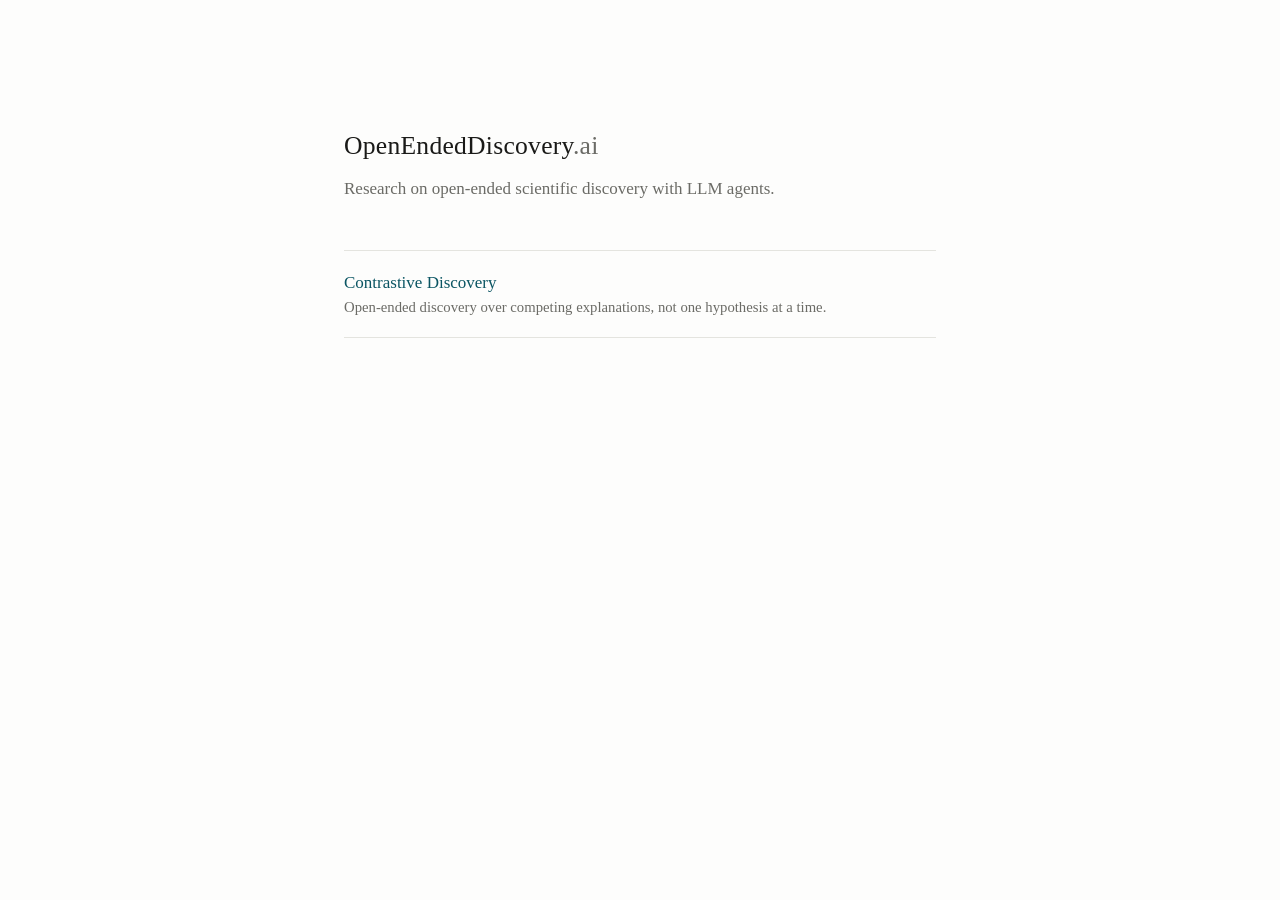
==== index.html @ 90294ccf "Hub site for OpenEndedDiscovery.ai" ====
<!doctype html>
<html lang="en">
<head>
<meta charset="utf-8">
<meta name="viewport" content="width=device-width, initial-scale=1">
<title>OpenEndedDiscovery.ai</title>
<style>
  :root { color-scheme: light dark;
    --bg: #fdfdfc; --fg: #1a1a18; --muted: #6b6b66; --line: #e4e4df; --accent: #0b5563; }
  @media (prefers-color-scheme: dark) {
    :root { --bg: #131312; --fg: #e8e8e4; --muted: #93938c; --line: #2a2a27; --accent: #6fc3d4; }
  }
  * { margin: 0; box-sizing: border-box; }
  body { background: var(--bg); color: var(--fg);
    font: 17px/1.6 Georgia, 'Times New Roman', serif;
    max-width: 40rem; margin: 0 auto; padding: 14vh 1.5rem 4rem; }
  h1 { font-size: 1.6rem; font-weight: normal; letter-spacing: 0.01em; }
  h1 .tld { color: var(--muted); }
  p.tag { color: var(--muted); margin-top: 0.5rem; }
  ul { list-style: none; margin-top: 3rem; padding: 0; }
  li { padding: 1.1rem 0; border-top: 1px solid var(--line); }
  li:last-child { border-bottom: 1px solid var(--line); }
  a { color: var(--accent); text-decoration: none; }
  a:hover, a:focus { text-decoration: underline; }
  .desc { display: block; color: var(--muted); font-size: 0.92rem; }
</style>
</head>
<body>
  <h1>OpenEndedDiscovery<span class="tld">.ai</span></h1>
  <p class="tag">Research on open-ended scientific discovery with LLM agents.</p>
  <ul>
    <li>
      <a href="/contrastive-discovery/">Contrastive Discovery</a>
      <span class="desc">Open-ended discovery over competing explanations, not one hypothesis at a time.</span>
    </li>
  </ul>
</body>
</html>
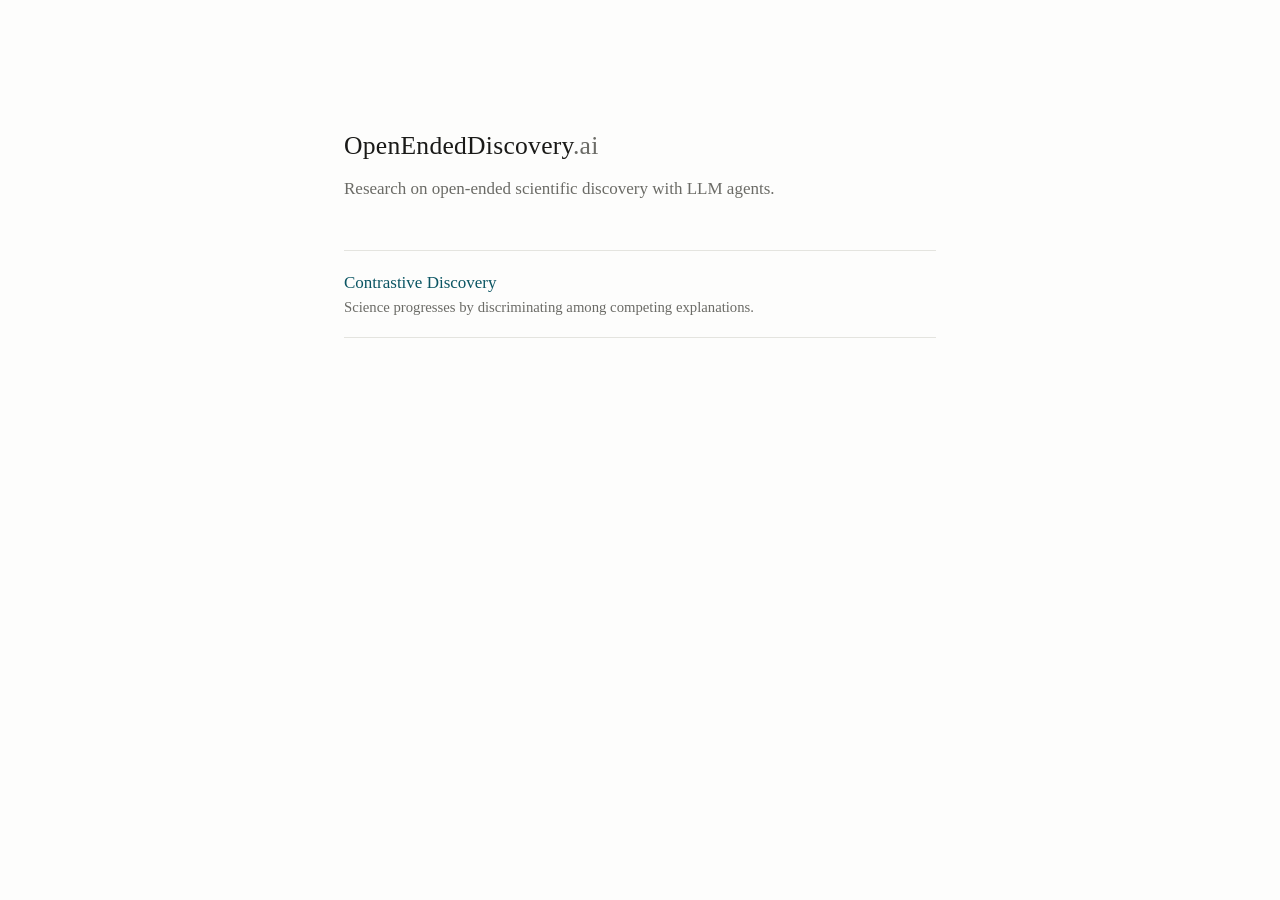
==== commit d2976d99: "Positive framing for the Contrastive Discovery description" ====
--- a/index.html
+++ b/index.html
@@ -31,7 +31,7 @@
   <ul>
     <li>
       <a href="/contrastive-discovery/">Contrastive Discovery</a>
-      <span class="desc">Open-ended discovery over competing explanations, not one hypothesis at a time.</span>
+      <span class="desc">Science progresses by discriminating among competing explanations.</span>
     </li>
   </ul>
 </body>
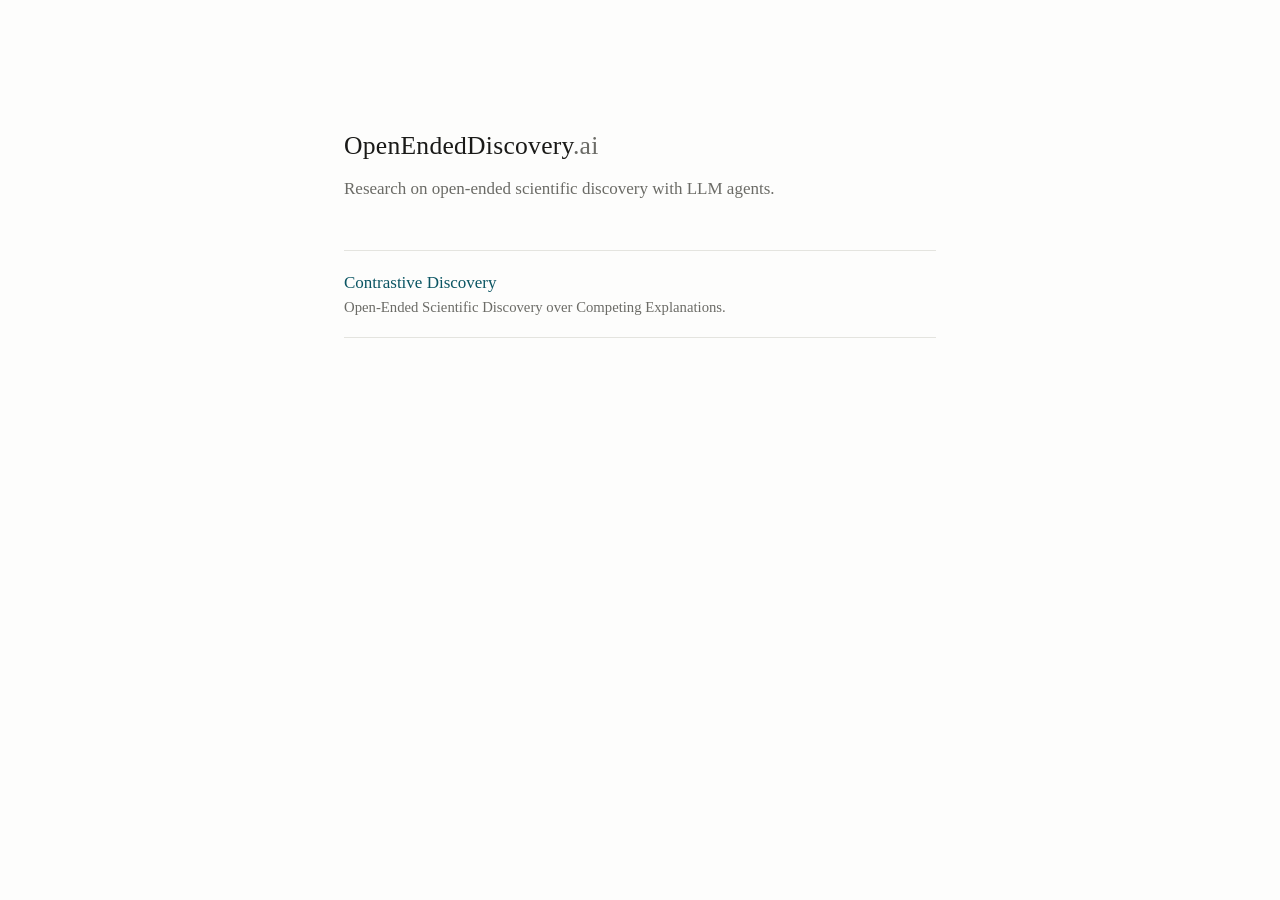
==== commit d916c0c3: "Use the paper title as the project description; PDF link only" ====
--- a/index.html
+++ b/index.html
@@ -31,7 +31,7 @@
   <ul>
     <li>
       <a href="/contrastive-discovery/">Contrastive Discovery</a>
-      <span class="desc">Science progresses by discriminating among competing explanations.</span>
+      <span class="desc">Open-Ended Scientific Discovery over Competing Explanations.</span>
     </li>
   </ul>
 </body>
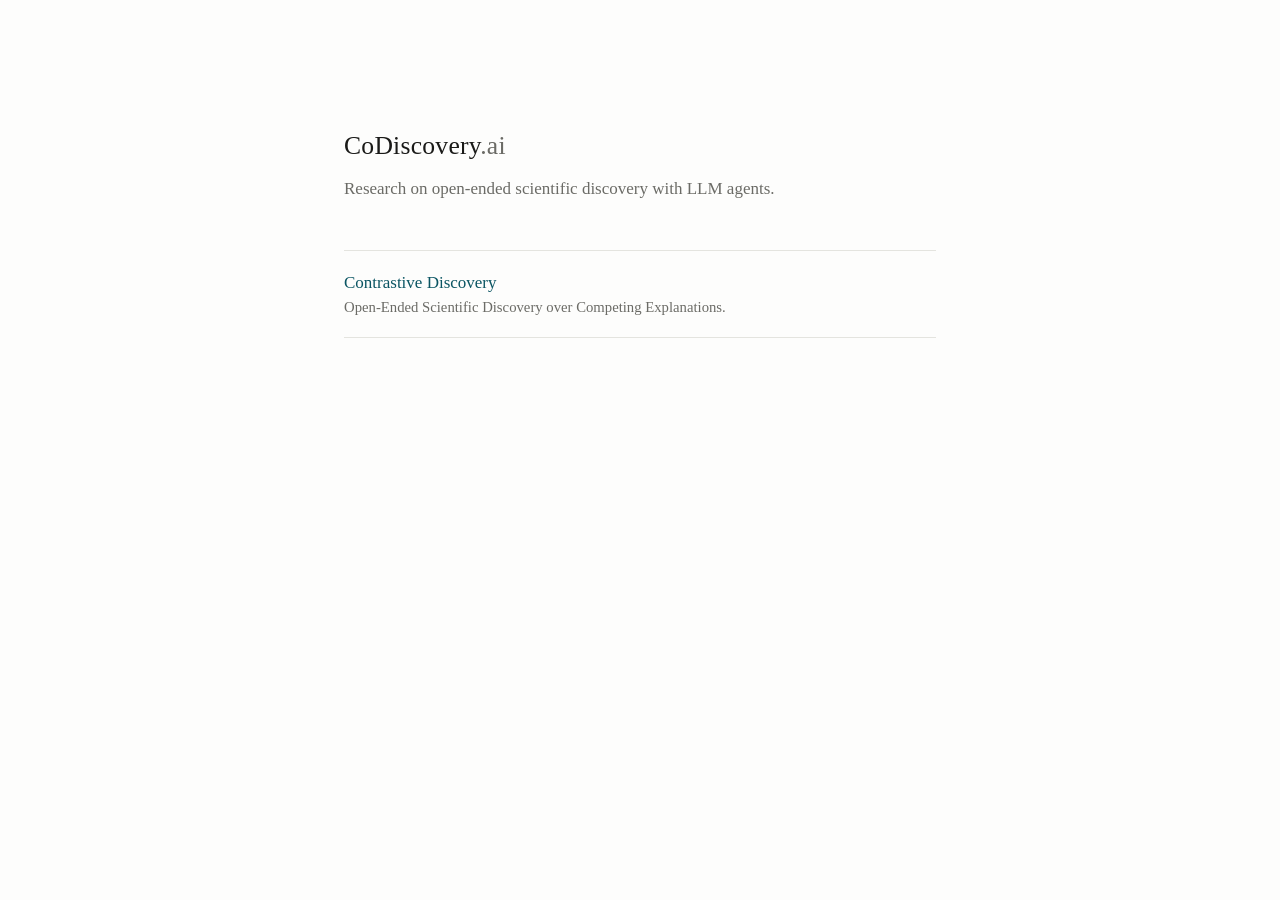
==== commit ff2f3e08: "Add Contrastive Discovery page, move to codiscovery.ai" ====
--- a/index.html
+++ b/index.html
@@ -3,7 +3,9 @@
 <head>
 <meta charset="utf-8">
 <meta name="viewport" content="width=device-width, initial-scale=1">
-<title>OpenEndedDiscovery.ai</title>
+<title>CoDiscovery.ai | Open-Ended Scientific Discovery with LLM Agents</title>
+<meta name="description" content="Research on open-ended scientific discovery with LLM agents.">
+<link rel="canonical" href="https://codiscovery.ai/">
 <style>
   :root { color-scheme: light dark;
     --bg: #fdfdfc; --fg: #1a1a18; --muted: #6b6b66; --line: #e4e4df; --accent: #0b5563; }
@@ -26,7 +28,7 @@
 </style>
 </head>
 <body>
-  <h1>OpenEndedDiscovery<span class="tld">.ai</span></h1>
+  <h1>CoDiscovery<span class="tld">.ai</span></h1>
   <p class="tag">Research on open-ended scientific discovery with LLM agents.</p>
   <ul>
     <li>
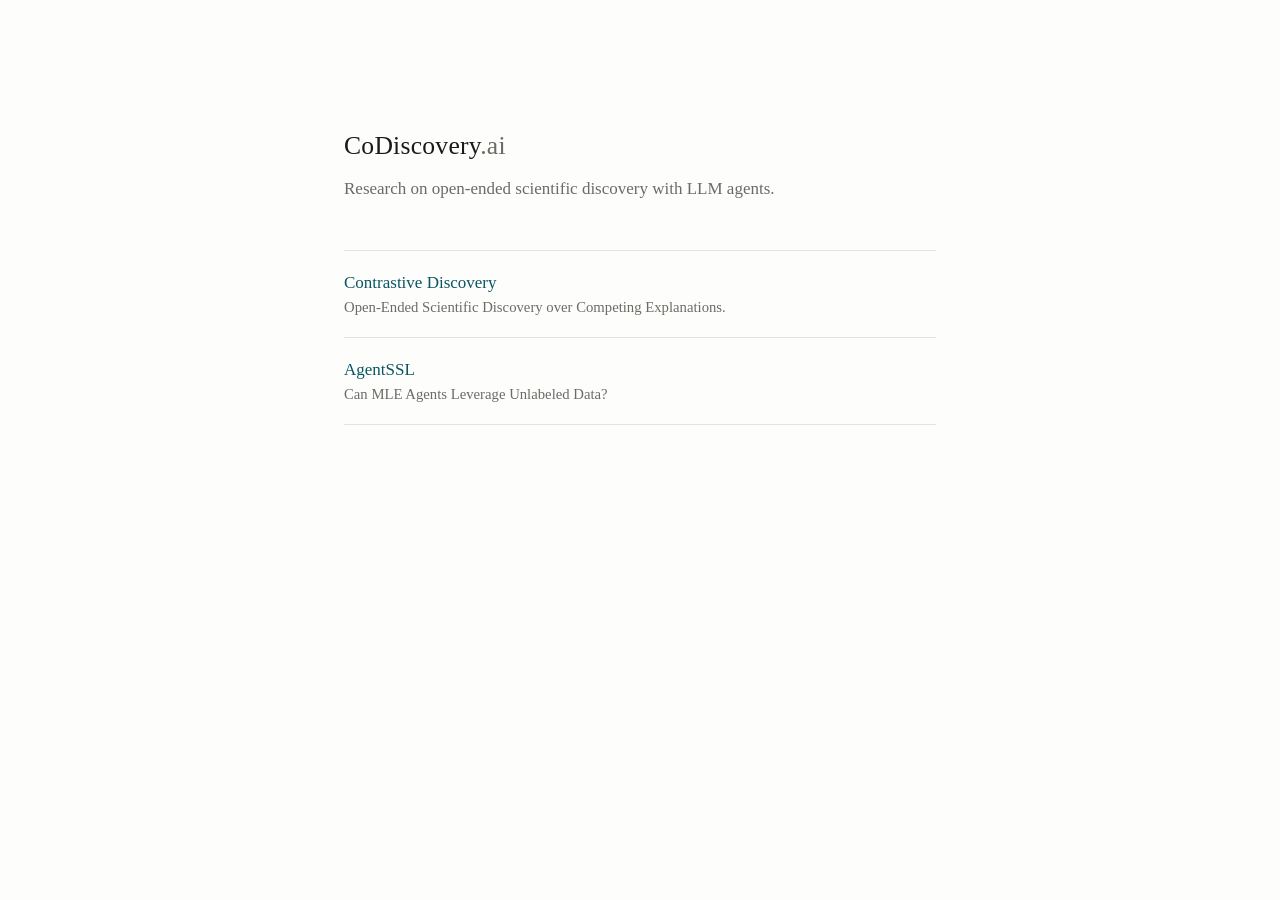
==== commit 5de48f65: "Add AgentSSL project page Can MLE Agents Leverage Unlabeled Data? Served at /AgentSSL/. Links it fro" ====
--- a/index.html
+++ b/index.html
@@ -35,6 +35,10 @@
       <a href="/contrastive-discovery/">Contrastive Discovery</a>
       <span class="desc">Open-Ended Scientific Discovery over Competing Explanations.</span>
     </li>
+    <li>
+      <a href="/AgentSSL/">AgentSSL</a>
+      <span class="desc">Can MLE Agents Leverage Unlabeled Data?</span>
+    </li>
   </ul>
 </body>
 </html>
